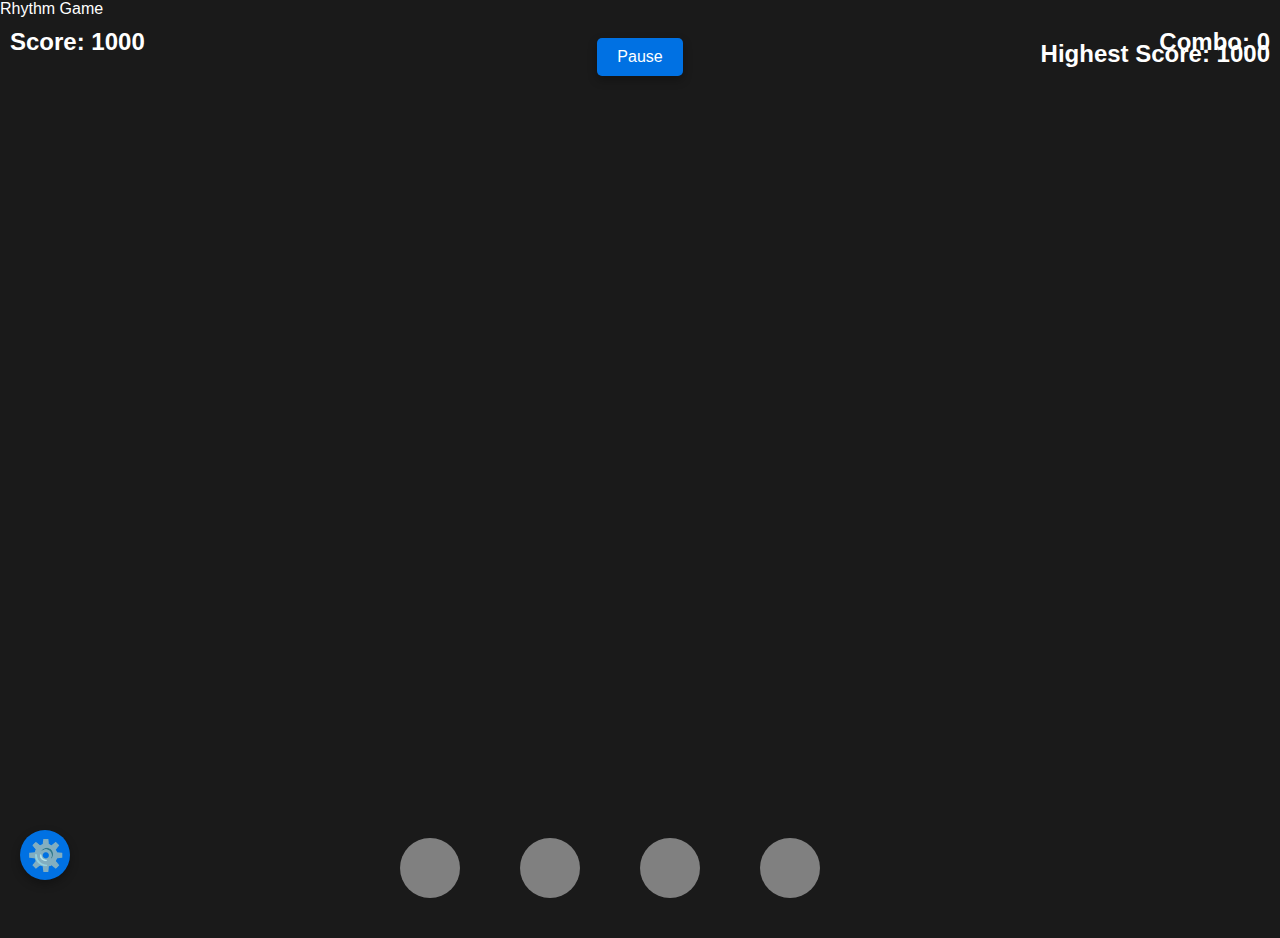
==== index.html @ 4efc2ab9 "Update index.html" ====
<!DOCTYPE html>
<html lang="en">
<head>
    <meta charset="UTF-8">
    <meta name="viewport" content="width=device-width, initial-scale=1.0">
    <link rel="icon" href="data:image/svg+xml,<svg xmlns=%22http://www.w3.org/2000/svg%22 viewBox=%220 0 100 100%22><text y=%22.9em%22 font-size=%2290%22>🧠</text></svg>"
    <title>Rhythm Game</title>
    <link rel="stylesheet" href="style.css">
</head>
<body>
    <div id="game-container">
        <!-- Game Screen -->
        <div id="note-container"></div>
        <div id="hit-zone-container"></div>

        <!-- Pause Button -->
        <button id="pause-btn">Pause</button>

        <!-- Score and Combo Displays -->
        <div id="score">Score: 1000</div>
        <div id="combo">Combo: 0</div>
    </div>

    <!-- Admin Panel HTML (Initially hidden) -->
    <div id="admin-panel" style="display: none; position: fixed; top: 0; left: 0; width: 100%; height: 100%; background-color: rgba(0, 0, 0, 0.7); color: white; font-size: 20px; padding: 20px;">
        <h2>Admin Panel</h2>
        <label for="set-score">Set Score:</label>
        <input type="number" id="set-score" value="1000" min="0" step="1">
        <button id="save-score">Save Score</button>
        <button id="close-admin-panel">Close</button>
    </div>




        <!-- Cogwheel Button -->
    <button id="cogwheel"><span>⚙️</span></button>

    <div id="song-menu">
        <div id="song-selection">
            <h3>Song Selection</h3>
            <ul id="song-list">
                <li class="song-btn" data-path="timokapper.mp3">Timo</li>
                <li class="song-btn" data-path="tetris.mp3"">Tetris Theme</li>
                <li class="song-btn" data-path="">Song 3</li>
            </ul>
        </div>
        <div class="divider"></div>
        <div id="speed-controls">
            <h3>Speed Control</h3>
            <button id="speed-up" class="control-btn">Speed Up</button>
            <button id="slow-down" class="control-btn">Slow Down</button>
            <div>
            </div>
        <div class="divider"></div>
        <div id="other-settings">
            <h3>Other Settings</h3>
            <!-- Additional settings can go here -->
             <button id="secret-btn" style="display: none;">Secret Admin Panel</button>
             <button id="wipe" class="control-btn">Reset Highest Score</button>
            </div>
    </div>



    <script src="game.js"></script>
</body>
</html>
---- style.css ----
/* General Reset */
html, body {
    margin: 0;
    padding: 0;
    font-family: Arial, sans-serif;
    background-color: #1a1a1a;
    overflow: hidden;
    color: white;
}

/* Game Container */
#game-container {
    width: 100vw;
    height: 100vh;
    position: relative;
    display: flex;
    justify-content: center;
    align-items: flex-end;
}

/* Control Buttons */
.controls {
    position: absolute;
    top: 20px;
    left: 50%;
    transform: translateX(-50%);
    display: flex;
    gap: 20px;
}

.control-btn {
    background-color: #0071E3;
    border: none;
    padding: 10px 20px;
    border-radius: 5px;
    color: white;
    font-size: 16px;
    cursor: pointer;
    transition: background-color 0.2s ease, transform 0.2s ease;
}

.control-btn:hover {
    background-color: #005bb5;
    transform: scale(1.1);
}

.control-btn:active {
    background-color: #003d7a;
}

/* Falling Notes */
.note {
    width: 60px;
    height: 60px;
    background-color: #0071E3;
    border-radius: 50%;
    position: absolute;
    animation: moveDown 2s linear infinite;
}

.hit-zone {
    width: 60px;
    height: 60px;
    background-color: gray;
    border-radius: 50%;
    position: absolute;
    bottom: 20px;
    transform: translateX(0%);
    transition: transform 0.1s ease;
}

.hit-zone::before {
    content: '';
    position: absolute;
    top: -20px;
    left: -20px;
    width: 120px; /* Larger width */
    height: 120px; /* Larger height */
    border-radius: 50%;
    background-color: transparent; /* Invisible but interactive */
    z-index: -1; /* Keeps it behind visible elements */
}


/* Score and Combo Display */
#score, #combo {
    position: absolute;
    font-size: 24px;
    font-weight: bold;
    color: white;
}

#score {
    top: 10px;
    left: 10px;
}

#combo {
    top: 10px;
    right: 10px;
}

/* Animation for Notes */
@keyframes moveDown {
    0% {
        top: -60px;
    }
    100% {
        top: 100%;
    }
}

/* Neon Glow Effect for Hit Zones */
.hit-zone.glowing {
    box-shadow: 0 0 20px 5px #00ff00, 0 0 40px 10px #00ff00; /* Neon green */
}

.hit-zone[data-key="a"].glowing {
    box-shadow: 0 0 20px 5px #ff0000, 0 0 40px 10px #ff0000; /* Red neon for 'A' */
    transform: translateX(0%) scale(1.1);
}

.hit-zone[data-key="s"].glowing {
    box-shadow: 0 0 20px 5px #0000ff, 0 0 40px 10px #0000ff; /* Blue neon for 'S' */
    transform: translateX(0%) scale(1.1);
}

.hit-zone[data-key="d"].glowing {
    box-shadow: 0 0 20px 5px #ff00ff, 0 0 40px 10px #ff00ff; /* Purple neon for 'D' */
    transform: translateX(0%) scale(1.1);
}

.hit-zone[data-key="f"].glowing {
    transform: translateX(0%) scale(1.1);
    box-shadow: 0 0 20px 5px #ffff00, 0 0 40px 10px #ffff00; /* Yellow neon for 'F' */
}
.hit-zone.pressed {
    transform: translateX(-50%) scale(1.1);
    box-shadow: 0 0 20px 5px #00ff00, 0 0 40px 10px #00ff00; /* Glow based on active zone */
}

/* Cogwheel Button */
#cogwheel {
    position: absolute;
    bottom: 20px; /* Adjust for better positioning */
    left: 20px;   /* Adjust for better positioning */
    width: 50px;
    height: 50px;
    font-size: 30px;  /* Increase font size for better visibility */
    display: flex; /* Use flexbox */
    justify-content: center; /* Center horizontally */
    align-items: center; /* Center vertically */
    cursor: pointer;
    background-color: #0071E3;
    border-radius: 50%;  /* Make it round */
    color: white;
    box-shadow: 0 4px 10px rgba(0, 0, 0, 0.3);  /* Adding a soft shadow */
    transition: transform 0.2s ease-in-out, background-color 0.3s ease-in-out, box-shadow 0.3s ease-in-out;
    border: none;
}

/* Hover and Active Effects */
#cogwheel:hover {
    background-color: #005bb5;
    transform: scale(1.1) rotate(90deg); /* Enlarge slightly and rotate 90 degrees */
    box-shadow: 0 6px 12px rgba(0, 0, 0, 0.4); /* Increase shadow for hover effect */
}

#cogwheel:active {
    background-color: #003d7a;  /* Darken when clicked */
    transform: scale(1) rotate(90deg); /* Keep the rotation when clicked */
    box-shadow: 0 4px 8px rgba(0, 0, 0, 0.3); /* Slightly reduce shadow on click */
}

/* Make the text align center, considering rotation */
#cogwheel span {
    position: absolute;
    transform: rotate(-90deg); /* Counteract rotation */
    line-height: 0; /* Adjust line-height to prevent extra space */
}



/* Initially hide the song menu */
#song-menu {
    position: absolute;
    bottom: 60px; /* Position just below the cogwheel */
    left: 10px;
    background-color: #222;
    border: 1px solid #444;
    border-radius: 8px;
    padding: 10px;
    width: 220px;
    color: white;
    box-shadow: 0 4px 6px rgba(0, 0, 0, 0.3);
    display: none; /* Initially hidden */
    z-index: 100;
    font-family: Arial, sans-serif;
}

/* Show the song menu when visible */
#song-menu.visible {
    display: block; /* This class will display the menu */
}

/* Menu section headings */
#song-menu h3 {
    margin: 0;
    font-size: 18px;
    color: #ddd;
    padding: 5px 0;
}

/* Song list items */
#song-list li {
    margin: 5px 0;
    cursor: pointer;
    padding: 8px;
    border-radius: 4px;
    transition: background-color 0.2s ease;
    font-size: 16px;
}

#song-list li:hover {
    background-color: #444;
}

/* Divider for separating sections */
.divider {
    border-top: 1px solid #444;
    margin: 10px 0;
}

/* Speed control buttons */
#speed-controls {
    margin-top: 10px;
}

.control-btn {
    background-color: #0071E3;
    border: none;
    padding: 10px 20px;
    border-radius: 5px;
    color: white;
    font-size: 14px;
    cursor: pointer;
    transition: background-color 0.2s ease, transform 0.2s ease;
    width: 100%;
    margin: 5px 0;
}

.control-btn:hover {
    background-color: #005bb5;
    transform: scale(1.05);
}

.control-btn:active {
    background-color: #003d7a;
}

/* Additional settings container */
#other-settings {
    margin-top: 10px;
    font-size: 14px;
}

.note {
    position: absolute;
    z-index: 1; /* Place falling dots above hit zones */
}

/* Pause button in front of everything */
#pause-btn {
    position: absolute;
    top: 20px;
    z-index: 10; /* Ensure pause button is at the highest level */
    background-color: #0071E3;
    border: none;
    padding: 10px 20px;
    border-radius: 5px;
    color: white;
    font-size: 16px;
    cursor: pointer;
    transition: background-color 0.2s ease, transform 0.2s ease;
    box-shadow: 0 4px 10px rgba(0, 0, 0, 0.3);
}

/* Hover and active effects for the pause button */
#pause-btn:hover {
    background-color: #005bb5;
    transform: scale(1.1);
}

#pause-btn:active {
    background-color: #003d7a;
}
/* Highest Score */
#highest-score {
    position: absolute;
    top: 40px;
    right: 10px;
    font-size: 24px;
    color: white;
    font-weight: bold;
}
/* Confetti styles */
.confetti {
    position: absolute;
    width: 10px;
    height: 10px;
    background-color: #ff0; /* Default color */
    border-radius: 50%;
    pointer-events: none;
    opacity: 0.8;
    animation: fall 2s linear forwards, drift 2s ease-in-out infinite;
}

/* Falling animation */
@keyframes fall {
    0% {
        transform: translateY(-10%);
        opacity: 1;
    }
    100% {
        transform: translateY(110vh); /* Falls off the screen */
        opacity: 0;
    }
}

/* Horizontal drifting animation */
@keyframes drift {
    0%, 100% {
        transform: translateX(0);
    }
    50% {
        transform: translateX(20px);
    }
}
/* Style for the "HIT" text */
.hit-text {
    position: absolute;
    font-size: 48px;
    font-weight: bold;
    color: green; /* You can change this to any color */
    opacity: 1;
    pointer-events: none;
    animation: shrinkFadeOut 2s forwards;
}

/* Style for the "HIT" text */
.miss-text {
    position: absolute;
    font-size: 48px;
    font-weight: bold;
    color: red; /* You can change this to any color */
    opacity: 1;
    pointer-events: none;
    animation: shrinkFadeOut 2s forwards;
}

/* Keyframes for shrinking and fading out */
@keyframes shrinkFadeOut {
    0% {
        transform: scale(1);
        opacity: 1;
    }
    100% {
        transform: scale(0.5);
        opacity: 0;
    }
}
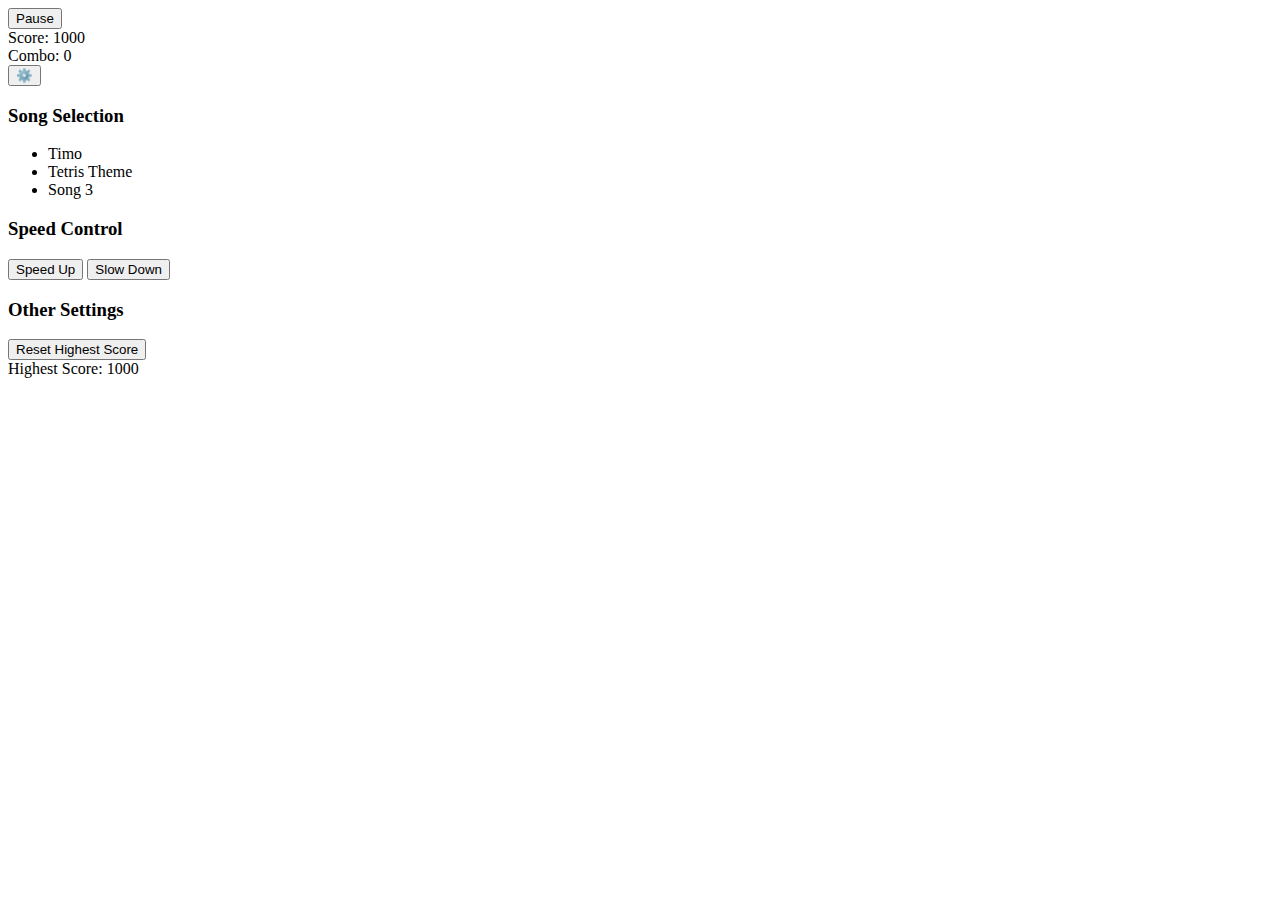
==== commit cac94ceb: "Update index.html" ====
--- a/index.html
+++ b/index.html
@@ -3,8 +3,8 @@
 <head>
     <meta charset="UTF-8">
     <meta name="viewport" content="width=device-width, initial-scale=1.0">
+    <title>Rhythm Game</title>
     <link rel="icon" href="data:image/svg+xml,<svg xmlns=%22http://www.w3.org/2000/svg%22 viewBox=%220 0 100 100%22><text y=%22.9em%22 font-size=%2290%22>🧠</text></svg>"
-    <title>Rhythm Game</title>
     <link rel="stylesheet" href="style.css">
 </head>
 <body>
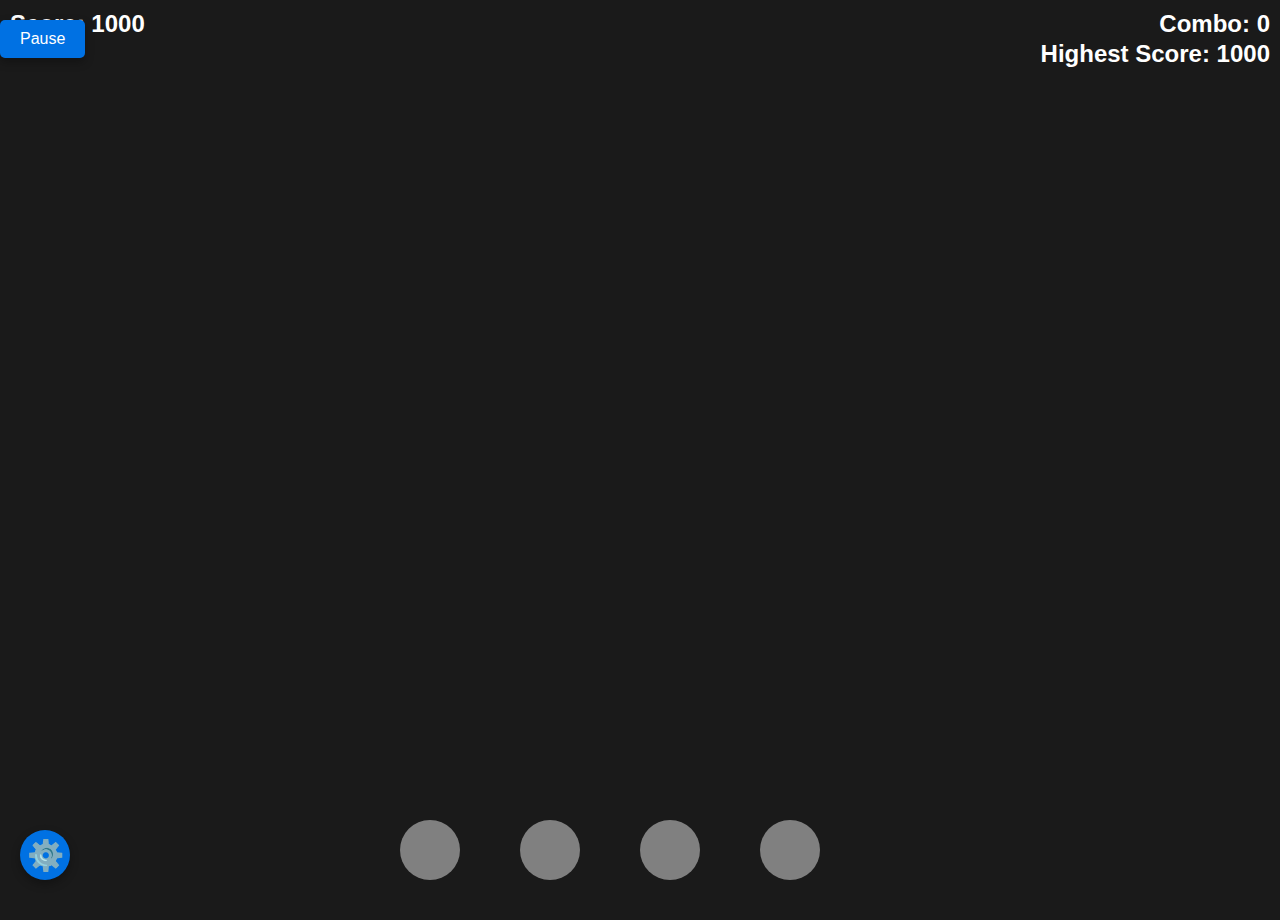
==== commit 9fd97793: "Update index.html" ====
--- a/index.html
+++ b/index.html
@@ -4,8 +4,8 @@
     <meta charset="UTF-8">
     <meta name="viewport" content="width=device-width, initial-scale=1.0">
     <title>Rhythm Game</title>
-    <link rel="icon" href="data:image/svg+xml,<svg xmlns=%22http://www.w3.org/2000/svg%22 viewBox=%220 0 100 100%22><text y=%22.9em%22 font-size=%2290%22>🧠</text></svg>"
     <link rel="stylesheet" href="style.css">
+    <link rel="icon" href="data:image/svg+xml,<svg xmlns=%22http://www.w3.org/2000/svg%22 viewBox=%220 0 100 100%22><text y=%22.9em%22 font-size=%2290%22>🧠</text></svg>    
 </head>
 <body>
     <div id="game-container">
--- a/style.css
+++ b/style.css
@@ -0,0 +1,371 @@
+/* General Reset */
+html, body {
+    margin: 0;
+    padding: 0;
+    font-family: Arial, sans-serif;
+    background-color: #1a1a1a;
+    overflow: hidden;
+    color: white;
+}
+
+/* Game Container */
+#game-container {
+    width: 100vw;
+    height: 100vh;
+    position: relative;
+    display: flex;
+    justify-content: center;
+    align-items: flex-end;
+}
+
+/* Control Buttons */
+.controls {
+    position: absolute;
+    top: 20px;
+    left: 50%;
+    transform: translateX(-50%);
+    display: flex;
+    gap: 20px;
+}
+
+.control-btn {
+    background-color: #0071E3;
+    border: none;
+    padding: 10px 20px;
+    border-radius: 5px;
+    color: white;
+    font-size: 16px;
+    cursor: pointer;
+    transition: background-color 0.2s ease, transform 0.2s ease;
+}
+
+.control-btn:hover {
+    background-color: #005bb5;
+    transform: scale(1.1);
+}
+
+.control-btn:active {
+    background-color: #003d7a;
+}
+
+/* Falling Notes */
+.note {
+    width: 60px;
+    height: 60px;
+    background-color: #0071E3;
+    border-radius: 50%;
+    position: absolute;
+    animation: moveDown 2s linear infinite;
+}
+
+.hit-zone {
+    width: 60px;
+    height: 60px;
+    background-color: gray;
+    border-radius: 50%;
+    position: absolute;
+    bottom: 20px;
+    transform: translateX(0%);
+    transition: transform 0.1s ease;
+}
+
+.hit-zone::before {
+    content: '';
+    position: absolute;
+    top: -20px;
+    left: -20px;
+    width: 120px; /* Larger width */
+    height: 120px; /* Larger height */
+    border-radius: 50%;
+    background-color: transparent; /* Invisible but interactive */
+    z-index: -1; /* Keeps it behind visible elements */
+}
+
+
+/* Score and Combo Display */
+#score, #combo {
+    position: absolute;
+    font-size: 24px;
+    font-weight: bold;
+    color: white;
+}
+
+#score {
+    top: 10px;
+    left: 10px;
+}
+
+#combo {
+    top: 10px;
+    right: 10px;
+}
+
+/* Animation for Notes */
+@keyframes moveDown {
+    0% {
+        top: -60px;
+    }
+    100% {
+        top: 100%;
+    }
+}
+
+/* Neon Glow Effect for Hit Zones */
+.hit-zone.glowing {
+    box-shadow: 0 0 20px 5px #00ff00, 0 0 40px 10px #00ff00; /* Neon green */
+}
+
+.hit-zone[data-key="a"].glowing {
+    box-shadow: 0 0 20px 5px #ff0000, 0 0 40px 10px #ff0000; /* Red neon for 'A' */
+    transform: translateX(0%) scale(1.1);
+}
+
+.hit-zone[data-key="s"].glowing {
+    box-shadow: 0 0 20px 5px #0000ff, 0 0 40px 10px #0000ff; /* Blue neon for 'S' */
+    transform: translateX(0%) scale(1.1);
+}
+
+.hit-zone[data-key="d"].glowing {
+    box-shadow: 0 0 20px 5px #ff00ff, 0 0 40px 10px #ff00ff; /* Purple neon for 'D' */
+    transform: translateX(0%) scale(1.1);
+}
+
+.hit-zone[data-key="f"].glowing {
+    transform: translateX(0%) scale(1.1);
+    box-shadow: 0 0 20px 5px #ffff00, 0 0 40px 10px #ffff00; /* Yellow neon for 'F' */
+}
+.hit-zone.pressed {
+    transform: translateX(-50%) scale(1.1);
+    box-shadow: 0 0 20px 5px #00ff00, 0 0 40px 10px #00ff00; /* Glow based on active zone */
+}
+
+/* Cogwheel Button */
+#cogwheel {
+    position: absolute;
+    bottom: 20px; /* Adjust for better positioning */
+    left: 20px;   /* Adjust for better positioning */
+    width: 50px;
+    height: 50px;
+    font-size: 30px;  /* Increase font size for better visibility */
+    display: flex; /* Use flexbox */
+    justify-content: center; /* Center horizontally */
+    align-items: center; /* Center vertically */
+    cursor: pointer;
+    background-color: #0071E3;
+    border-radius: 50%;  /* Make it round */
+    color: white;
+    box-shadow: 0 4px 10px rgba(0, 0, 0, 0.3);  /* Adding a soft shadow */
+    transition: transform 0.2s ease-in-out, background-color 0.3s ease-in-out, box-shadow 0.3s ease-in-out;
+    border: none;
+}
+
+/* Hover and Active Effects */
+#cogwheel:hover {
+    background-color: #005bb5;
+    transform: scale(1.1) rotate(90deg); /* Enlarge slightly and rotate 90 degrees */
+    box-shadow: 0 6px 12px rgba(0, 0, 0, 0.4); /* Increase shadow for hover effect */
+}
+
+#cogwheel:active {
+    background-color: #003d7a;  /* Darken when clicked */
+    transform: scale(1) rotate(90deg); /* Keep the rotation when clicked */
+    box-shadow: 0 4px 8px rgba(0, 0, 0, 0.3); /* Slightly reduce shadow on click */
+}
+
+/* Make the text align center, considering rotation */
+#cogwheel span {
+    position: absolute;
+    transform: rotate(-90deg); /* Counteract rotation */
+    line-height: 0; /* Adjust line-height to prevent extra space */
+}
+
+
+
+/* Initially hide the song menu */
+#song-menu {
+    position: absolute;
+    bottom: 60px; /* Position just below the cogwheel */
+    left: 10px;
+    background-color: #222;
+    border: 1px solid #444;
+    border-radius: 8px;
+    padding: 10px;
+    width: 220px;
+    color: white;
+    box-shadow: 0 4px 6px rgba(0, 0, 0, 0.3);
+    display: none; /* Initially hidden */
+    z-index: 100;
+    font-family: Arial, sans-serif;
+}
+
+/* Show the song menu when visible */
+#song-menu.visible {
+    display: block; /* This class will display the menu */
+}
+
+/* Menu section headings */
+#song-menu h3 {
+    margin: 0;
+    font-size: 18px;
+    color: #ddd;
+    padding: 5px 0;
+}
+
+/* Song list items */
+#song-list li {
+    margin: 5px 0;
+    cursor: pointer;
+    padding: 8px;
+    border-radius: 4px;
+    transition: background-color 0.2s ease;
+    font-size: 16px;
+}
+
+#song-list li:hover {
+    background-color: #444;
+}
+
+/* Divider for separating sections */
+.divider {
+    border-top: 1px solid #444;
+    margin: 10px 0;
+}
+
+/* Speed control buttons */
+#speed-controls {
+    margin-top: 10px;
+}
+
+.control-btn {
+    background-color: #0071E3;
+    border: none;
+    padding: 10px 20px;
+    border-radius: 5px;
+    color: white;
+    font-size: 14px;
+    cursor: pointer;
+    transition: background-color 0.2s ease, transform 0.2s ease;
+    width: 100%;
+    margin: 5px 0;
+}
+
+.control-btn:hover {
+    background-color: #005bb5;
+    transform: scale(1.05);
+}
+
+.control-btn:active {
+    background-color: #003d7a;
+}
+
+/* Additional settings container */
+#other-settings {
+    margin-top: 10px;
+    font-size: 14px;
+}
+
+.note {
+    position: absolute;
+    z-index: 1; /* Place falling dots above hit zones */
+}
+
+/* Pause button in front of everything */
+#pause-btn {
+    position: absolute;
+    top: 20px;
+    z-index: 10; /* Ensure pause button is at the highest level */
+    background-color: #0071E3;
+    border: none;
+    padding: 10px 20px;
+    border-radius: 5px;
+    color: white;
+    font-size: 16px;
+    cursor: pointer;
+    transition: background-color 0.2s ease, transform 0.2s ease;
+    box-shadow: 0 4px 10px rgba(0, 0, 0, 0.3);
+}
+
+/* Hover and active effects for the pause button */
+#pause-btn:hover {
+    background-color: #005bb5;
+    transform: scale(1.1);
+}
+
+#pause-btn:active {
+    background-color: #003d7a;
+}
+/* Highest Score */
+#highest-score {
+    position: absolute;
+    top: 40px;
+    right: 10px;
+    font-size: 24px;
+    color: white;
+    font-weight: bold;
+}
+/* Confetti styles */
+.confetti {
+    position: absolute;
+    width: 10px;
+    height: 10px;
+    background-color: #ff0; /* Default color */
+    border-radius: 50%;
+    pointer-events: none;
+    opacity: 0.8;
+    animation: fall 2s linear forwards, drift 2s ease-in-out infinite;
+}
+
+/* Falling animation */
+@keyframes fall {
+    0% {
+        transform: translateY(-10%);
+        opacity: 1;
+    }
+    100% {
+        transform: translateY(110vh); /* Falls off the screen */
+        opacity: 0;
+    }
+}
+
+/* Horizontal drifting animation */
+@keyframes drift {
+    0%, 100% {
+        transform: translateX(0);
+    }
+    50% {
+        transform: translateX(20px);
+    }
+}
+/* Style for the "HIT" text */
+.hit-text {
+    position: absolute;
+    font-size: 48px;
+    font-weight: bold;
+    color: green; /* You can change this to any color */
+    opacity: 1;
+    pointer-events: none;
+    animation: shrinkFadeOut 2s forwards;
+}
+
+/* Style for the "HIT" text */
+.miss-text {
+    position: absolute;
+    font-size: 48px;
+    font-weight: bold;
+    color: red; /* You can change this to any color */
+    opacity: 1;
+    pointer-events: none;
+    animation: shrinkFadeOut 2s forwards;
+}
+
+/* Keyframes for shrinking and fading out */
+@keyframes shrinkFadeOut {
+    0% {
+        transform: scale(1);
+        opacity: 1;
+    }
+    100% {
+        transform: scale(0.5);
+        opacity: 0;
+    }
+}
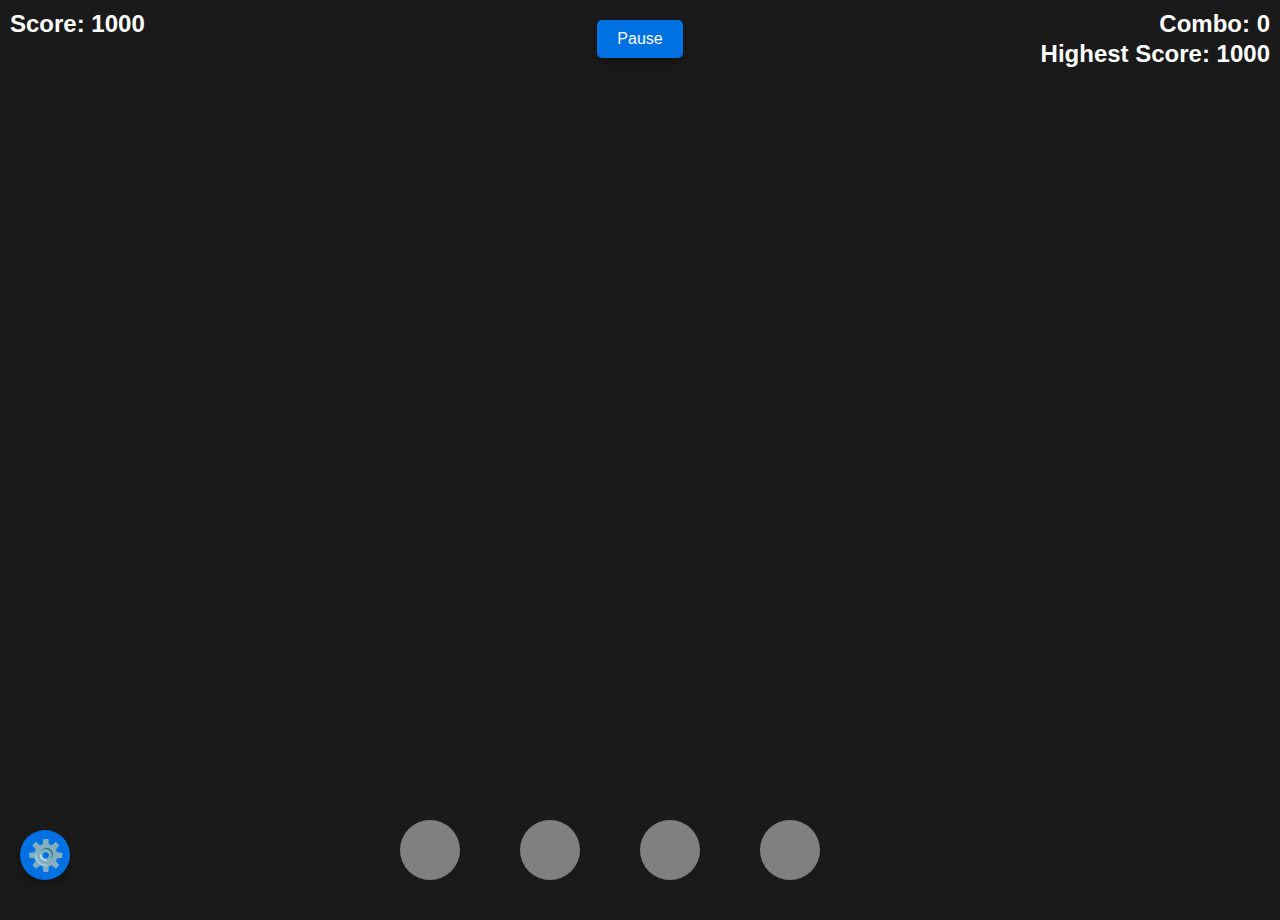
==== commit 5adf5926: "Update index.html" ====
--- a/index.html
+++ b/index.html
@@ -5,7 +5,7 @@
     <meta name="viewport" content="width=device-width, initial-scale=1.0">
     <title>Rhythm Game</title>
     <link rel="stylesheet" href="style.css">
-    <link rel="icon" href="data:image/svg+xml,<svg xmlns=%22http://www.w3.org/2000/svg%22 viewBox=%220 0 100 100%22><text y=%22.9em%22 font-size=%2290%22>🧠</text></svg>    
+    <link rel="icon" href="data:image/svg+xml,<svg xmlns=%22http://www.w3.org/2000/svg%22 viewBox=%220 0 100 100%22><text y=%22.9em%22 font-size=%2290%22>🧠</text></svg>" />    
 </head>
 <body>
     <div id="game-container">
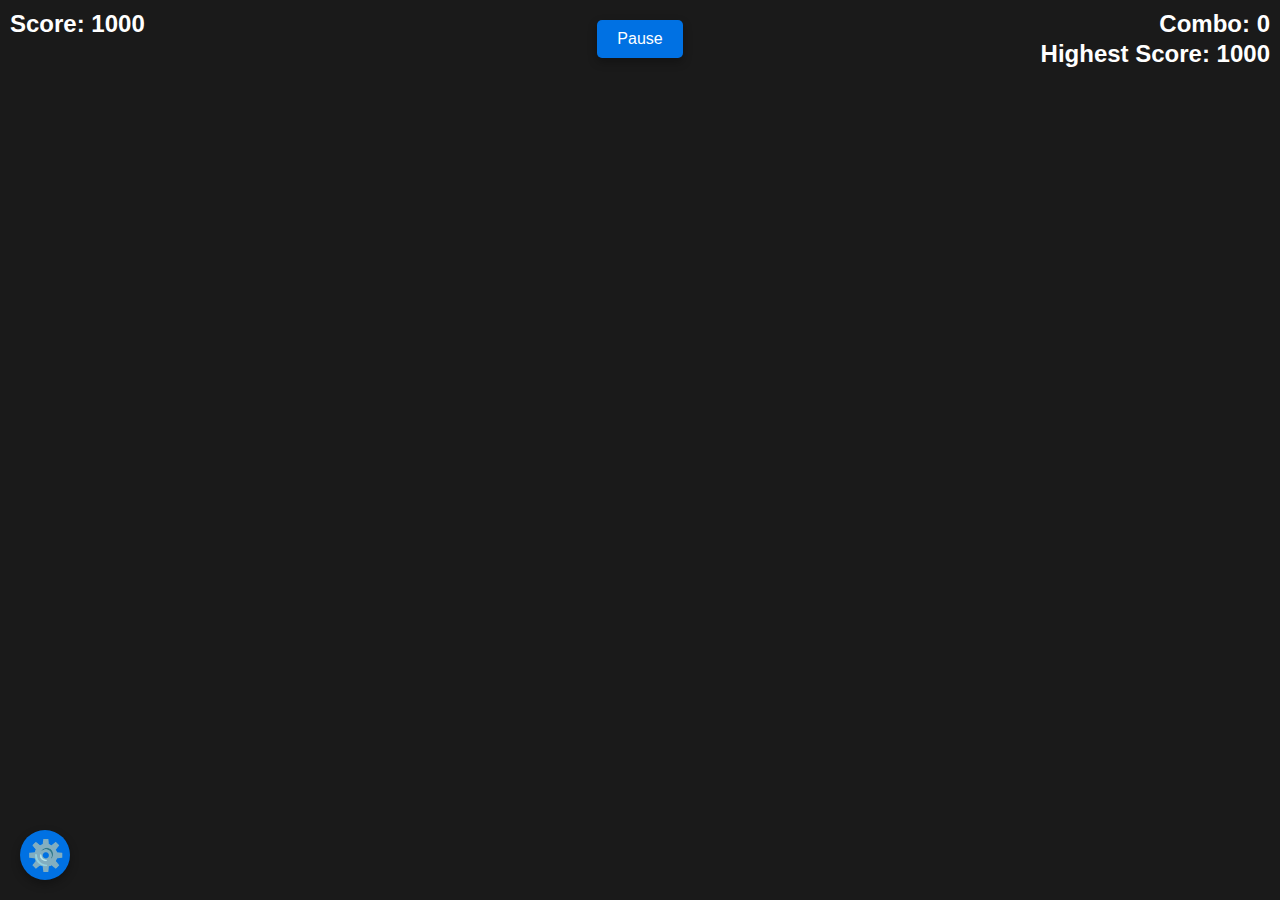
==== commit e3de6bf8: "Update index.html" ====
--- a/index.html
+++ b/index.html
@@ -30,10 +30,7 @@
         <button id="close-admin-panel">Close</button>
     </div>
 
-
-
-
-        <!-- Cogwheel Button -->
+    <!-- Cogwheel Button -->
     <button id="cogwheel"><span>⚙️</span></button>
 
     <div id="song-menu">
@@ -41,7 +38,7 @@
             <h3>Song Selection</h3>
             <ul id="song-list">
                 <li class="song-btn" data-path="timokapper.mp3">Timo</li>
-                <li class="song-btn" data-path="tetris.mp3"">Tetris Theme</li>
+                <li class="song-btn" data-path="tetris.mp3">Tetris Theme</li>
                 <li class="song-btn" data-path="">Song 3</li>
             </ul>
         </div>
@@ -50,18 +47,22 @@
             <h3>Speed Control</h3>
             <button id="speed-up" class="control-btn">Speed Up</button>
             <button id="slow-down" class="control-btn">Slow Down</button>
-            <div>
-            </div>
+        </div>
         <div class="divider"></div>
         <div id="other-settings">
             <h3>Other Settings</h3>
+            <div>
+                <label>
+                    Hardcore Mode:
+                    <input type="checkbox" id="hardcore-mode-toggle">
+                </label>
+            </div>
             <!-- Additional settings can go here -->
-             <button id="secret-btn" style="display: none;">Secret Admin Panel</button>
-             <button id="wipe" class="control-btn">Reset Highest Score</button>
-            </div>
+            <button id="secret-btn" style="display: none;">Secret Admin Panel</button>
+            <button id="wipe" class="control-btn">Reset Highest Score</button>
+        </div>
+        <h3>Made by Jurre</h3>
     </div>
-
-
 
     <script src="game.js"></script>
 </body>
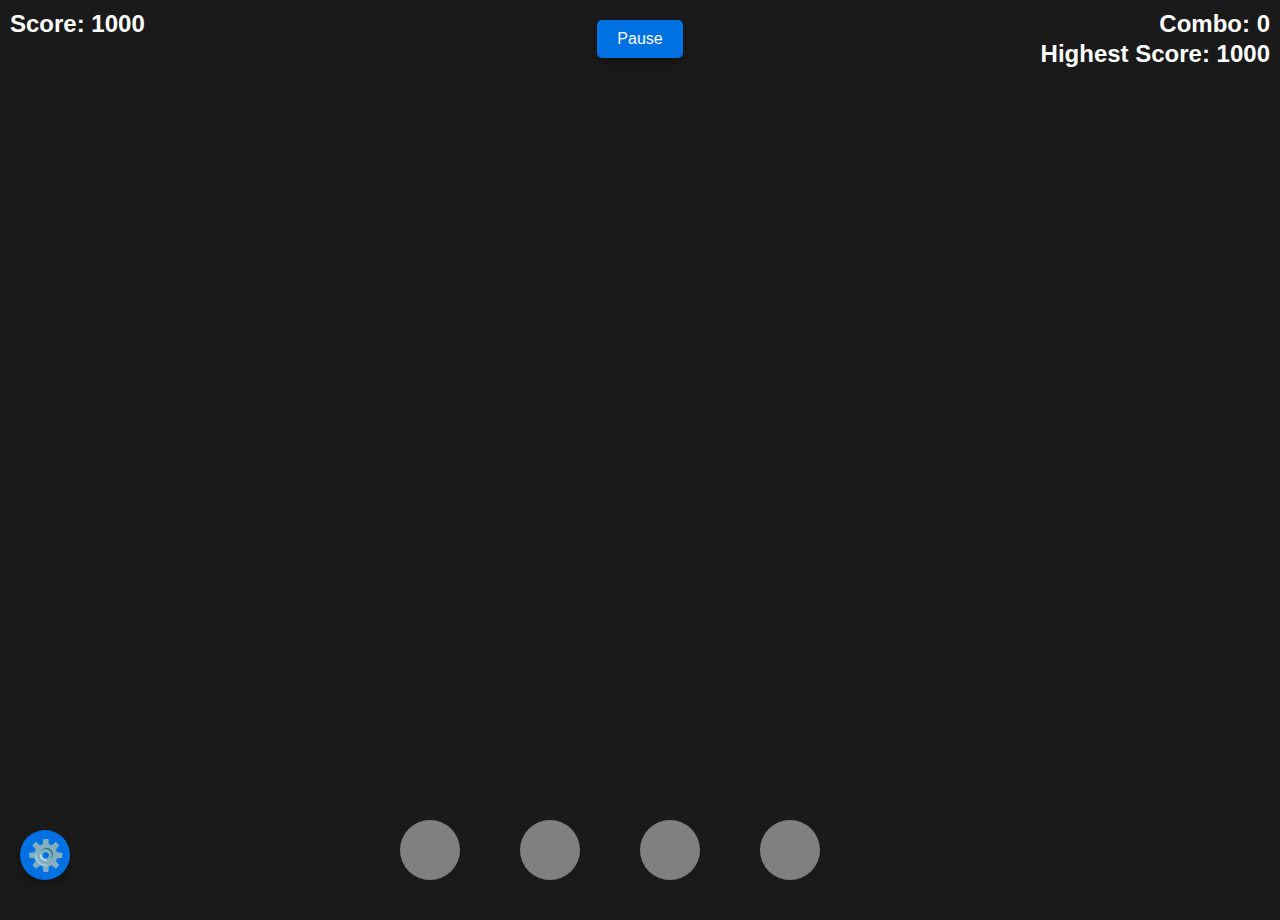
==== commit c01133f8: "Update index.html" ====
--- a/index.html
+++ b/index.html
@@ -54,7 +54,7 @@
             <div>
                 <label>
                     Hardcore Mode:
-                    <input type="checkbox" id="hardcore-mode-toggle">
+                    <input type="checkbox" id="hardcore-mode-toggle" style="display: none;">
                 </label>
             </div>
             <!-- Additional settings can go here -->
